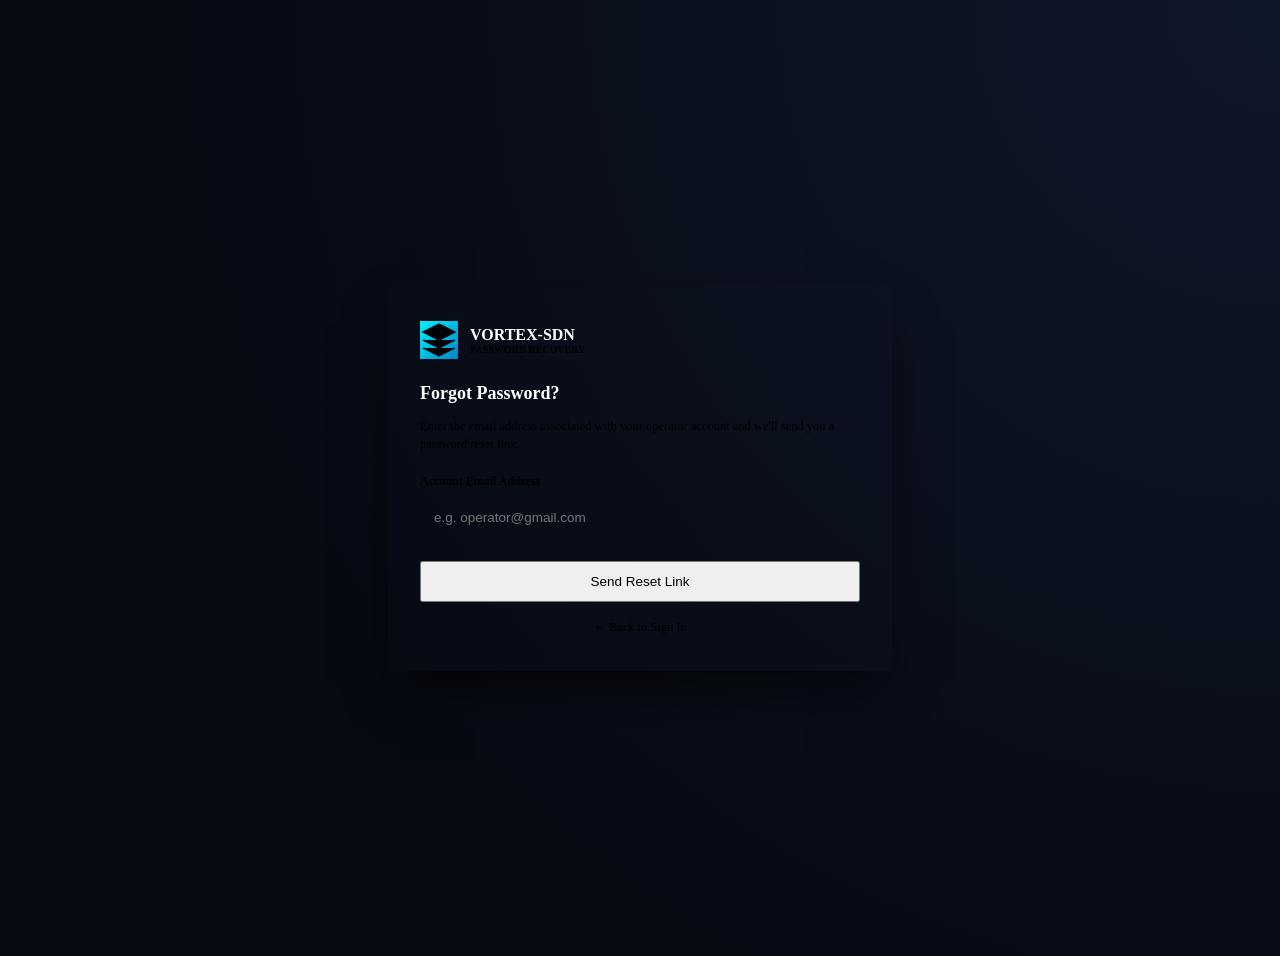
==== frontend/forgot-password.html @ 753022a5 "final project" ====
<!DOCTYPE html>
<html lang="en">
<head>
  <meta charset="UTF-8">
  <meta name="viewport" content="width=device-width, initial-scale=1.0">
  <title>VORTEX-SDN | Reset Password Request</title>
  <link rel="preconnect" href="https://fonts.googleapis.com">
  <link rel="preconnect" href="https://fonts.gstatic.com" crossorigin>
  <link href="https://fonts.googleapis.com/css2?family=Inter:wght@400;500;600;700;800&family=JetBrains+Mono:wght@500;700&display=swap" rel="stylesheet">
  <link rel="stylesheet" href="/css/variables.css">
  <link rel="stylesheet" href="/css/base.css">
  <style>
    body {
      display: flex;
      align-items: center;
      justify-content: center;
      min-height: 100vh;
      background: radial-gradient(circle at top right, #0f172a 0%, #070a13 70%);
      padding: 20px;
    }
    .auth-card {
      width: 100%;
      max-width: 440px;
      background: var(--bg-surface);
      border: 1px solid var(--border-medium);
      border-radius: var(--radius-lg);
      padding: 36px 32px;
      box-shadow: 0 25px 50px -12px rgba(0, 0, 0, 0.7);
    }
    .brand-logo-cluster {
      display: flex;
      align-items: center;
      gap: 12px;
      margin-bottom: 24px;
    }
    .brand-logo-icon {
      width: 38px;
      height: 38px;
      background: linear-gradient(135deg, #00f2fe 0%, #0284c7 100%);
      border-radius: var(--radius-md);
      display: flex;
      align-items: center;
      justify-content: center;
      color: #070a13;
    }
    .form-group {
      margin-bottom: 16px;
    }
    .form-label {
      display: block;
      font-size: 12px;
      font-weight: 600;
      color: var(--text-secondary);
      margin-bottom: 6px;
    }
    .form-input {
      width: 100%;
      background: var(--bg-card);
      border: 1px solid var(--border-medium);
      border-radius: var(--radius-md);
      padding: 10px 14px;
      min-height: 44px;
      color: var(--text-primary);
      font-size: 13.5px;
      outline: none;
      transition: border-color var(--transition-fast);
      box-sizing: border-box;
    }
    .form-input:focus {
      border-color: var(--accent-cyan);
    }
    @media (max-width: 480px) {
      body {
        padding: 10px;
      }
      .auth-card {
        padding: 24px 16px;
      }
      .btn {
        min-height: 44px;
      }
    }
    @media (max-width: 360px) {
      body {
        padding: 6px;
      }
      .auth-card {
        padding: 18px 12px;
      }
    }
    @media (max-height: 520px) and (orientation: landscape) {
      body {
        align-items: flex-start;
        padding: 10px;
        overflow-y: auto;
      }
      .auth-card {
        padding: 18px 20px;
        margin: auto;
      }
      .brand-logo-cluster {
        margin-bottom: 12px;
      }
      .form-group {
        margin-bottom: 10px;
      }
    }
  </style>
</head>
<body>

<div class="auth-card">
  <div class="brand-logo-cluster">
    <div class="brand-logo-icon">
      <svg class="icon icon-md" viewBox="0 0 24 24" style="stroke: #070a13;"><polygon points="12 2 2 7 12 12 22 7 12 2"/><polyline points="2 17 12 22 22 17"/><polyline points="2 12 12 17 22 12"/></svg>
    </div>
    <div>
      <div style="font-size: 16px; font-weight: 800; color: #ffffff;">VORTEX-SDN</div>
      <div style="font-size: 10px; color: var(--accent-cyan); font-weight: 700;">PASSWORD RECOVERY</div>
    </div>
  </div>

  <div id="forgot-form-container">
    <h1 style="font-size: 18px; font-weight: 700; color: #ffffff; margin-bottom: 6px;">Forgot Password?</h1>
    <p style="font-size: 12.5px; color: var(--text-muted); line-height: 1.5; margin-bottom: 20px;">
      Enter the email address associated with your operator account and we'll send you a password reset link.
    </p>

    <form id="forgot-password-form">
      <div class="form-group">
        <label class="form-label">Account Email Address</label>
        <input type="email" id="forgot-email" class="form-input" placeholder="e.g. operator@gmail.com" required autofocus>
      </div>

      <button type="submit" id="forgot-submit-btn" class="btn btn-primary" style="width: 100%; padding: 11px; font-size: 13.5px; margin-top: 6px;">
        Send Reset Link
      </button>

      <div style="text-align: center; margin-top: 18px; font-size: 12.5px;">
        <a href="/login" style="color: var(--accent-cyan); text-decoration: none;">&larr; Back to Sign In</a>
      </div>
    </form>
  </div>

  <div id="forgot-success-container" style="display: none; text-align: center;">
    <div style="width: 52px; height: 52px; border-radius: 50%; background: rgba(0, 242, 254, 0.15); color: var(--accent-cyan); display: flex; align-items: center; justify-content: center; margin: 0 auto 16px auto;">
      <svg class="icon icon-lg" viewBox="0 0 24 24"><path d="M4 4h16c1.1 0 2 .9 2 2v12c0 1.1-.9 2-2 2H4c-1.1 0-2-.9-2-2V6c0-1.1.9-2 2-2z"/><polyline points="22,6 12,13 2,6"/></svg>
    </div>
    <h2 style="font-size: 18px; color: #ffffff; margin-bottom: 8px;">Check Your Email</h2>
    <p style="font-size: 13px; color: var(--text-secondary); line-height: 1.6; margin-bottom: 20px;">
      Password reset instructions have been sent if an account exists for this email address. The link will expire in 30 minutes.
    </p>
    <a href="/login" class="btn btn-primary" style="display: inline-block; width: 100%; padding: 10px; font-size: 13px; text-decoration: none;">
      Return to Sign In
    </a>
  </div>
</div>

<div id="toast-container"></div>

<script src="/js/api.js"></script>
<script src="/js/utils.js"></script>
<script>
  let isSending = false;
  let forgotCountdown = null;
  document.getElementById("forgot-password-form").addEventListener("submit", async (e) => {
    e.preventDefault();
    if (isSending) return;
    const btn = document.getElementById("forgot-submit-btn");
    const email = document.getElementById("forgot-email").value.trim();

    if (!email) {
      Utils.showToast("Please enter your email address.", "danger");
      return;
    }

    isSending = true;
    btn.disabled = true;
    btn.style.pointerEvents = "none";
    btn.textContent = "Sending Instructions...";

    try {
      await API.post("/api/auth/forgot-password", { email: email });
      document.getElementById("forgot-form-container").style.display = "none";
      document.getElementById("forgot-success-container").style.display = "block";
    } catch (err) {
      const errData = err.data || {};
      const isRateLimit = err.status === 429 || errData.rate_limited === true;
      if (isRateLimit) {
        let retrySeconds = errData.retry_after_seconds || 60;
        const msg = `Too many requests. Please try again in ${retrySeconds} seconds.`;
        Utils.showToast(msg, "warning");

        if (forgotCountdown) clearInterval(forgotCountdown);
        const endTime = Date.now() + (retrySeconds * 1000) + 500;

        forgotCountdown = setInterval(() => {
          const remainingMs = endTime - Date.now();
          const sec = Math.ceil(remainingMs / 1000);
          if (sec <= 0) {
            clearInterval(forgotCountdown);
            forgotCountdown = null;
            btn.disabled = false;
            btn.style.pointerEvents = "auto";
            btn.textContent = "Send Reset Link";
            isSending = false;
          } else {
            btn.textContent = `Please wait ${sec}s...`;
          }
        }, 500);
      } else {
        Utils.showToast(err.message || "Failed to process request. Please try again.", "danger");
        btn.disabled = false;
        btn.style.pointerEvents = "auto";
        btn.textContent = "Send Reset Link";
        isSending = false;
      }
    }
  });
</script>
</body>
</html>
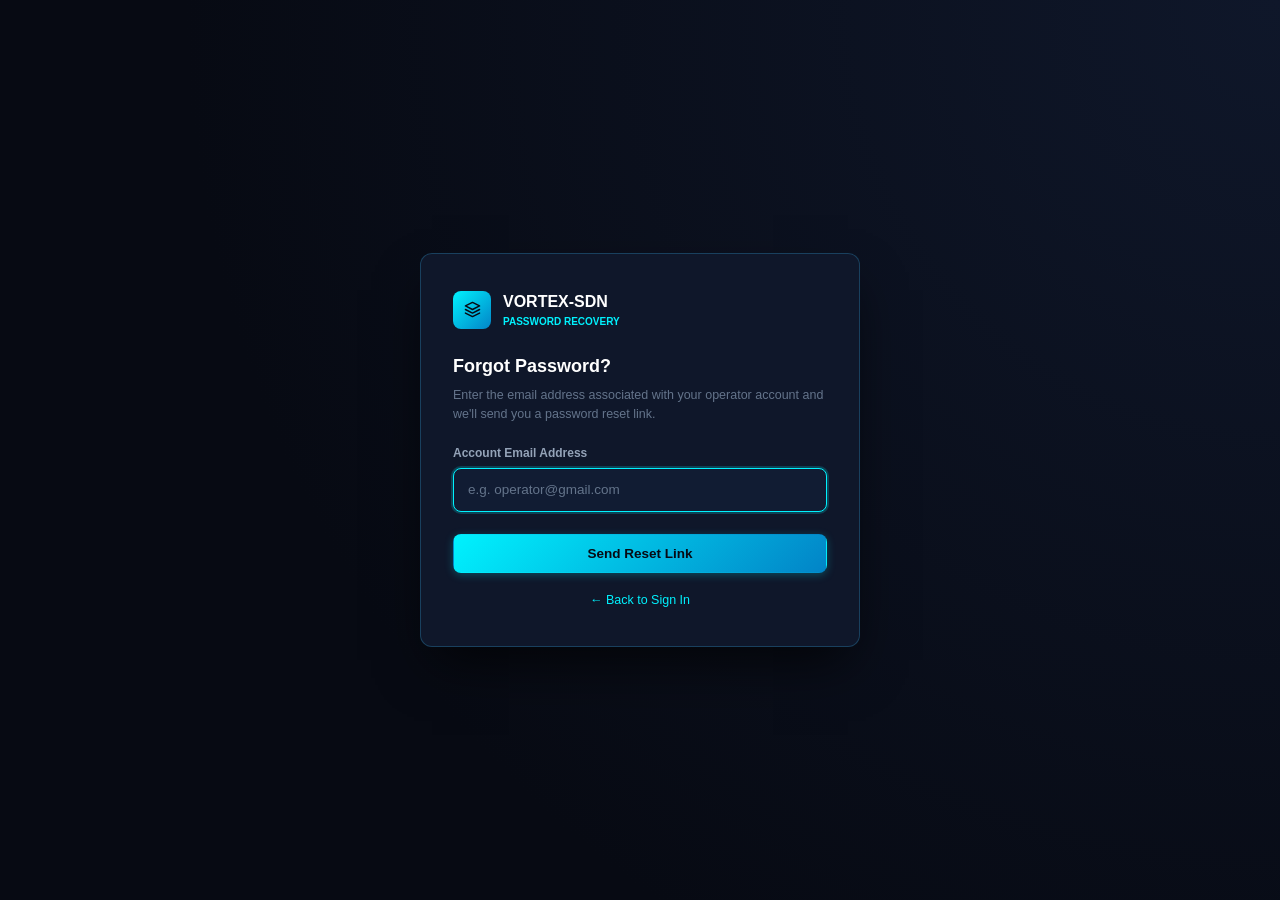
==== commit 6231a9e9: "Fix GitHub Pages asset paths and navigation" ====
--- a/frontend/forgot-password.html
+++ b/frontend/forgot-password.html
@@ -7,8 +7,8 @@
   <link rel="preconnect" href="https://fonts.googleapis.com">
   <link rel="preconnect" href="https://fonts.gstatic.com" crossorigin>
   <link href="https://fonts.googleapis.com/css2?family=Inter:wght@400;500;600;700;800&family=JetBrains+Mono:wght@500;700&display=swap" rel="stylesheet">
-  <link rel="stylesheet" href="/css/variables.css">
-  <link rel="stylesheet" href="/css/base.css">
+  <link rel="stylesheet" href="css/variables.css">
+  <link rel="stylesheet" href="css/base.css">
   <style>
     body {
       display: flex;
@@ -137,7 +137,7 @@
       </button>
 
       <div style="text-align: center; margin-top: 18px; font-size: 12.5px;">
-        <a href="/login" style="color: var(--accent-cyan); text-decoration: none;">&larr; Back to Sign In</a>
+        <a href="login.html" style="color: var(--accent-cyan); text-decoration: none;">&larr; Back to Sign In</a>
       </div>
     </form>
   </div>
@@ -150,7 +150,7 @@
     <p style="font-size: 13px; color: var(--text-secondary); line-height: 1.6; margin-bottom: 20px;">
       Password reset instructions have been sent if an account exists for this email address. The link will expire in 30 minutes.
     </p>
-    <a href="/login" class="btn btn-primary" style="display: inline-block; width: 100%; padding: 10px; font-size: 13px; text-decoration: none;">
+    <a href="login.html" class="btn btn-primary" style="display: inline-block; width: 100%; padding: 10px; font-size: 13px; text-decoration: none;">
       Return to Sign In
     </a>
   </div>
@@ -158,8 +158,8 @@
 
 <div id="toast-container"></div>
 
-<script src="/js/api.js"></script>
-<script src="/js/utils.js"></script>
+<script src="js/api.js"></script>
+<script src="js/utils.js"></script>
 <script>
   let isSending = false;
   let forgotCountdown = null;
--- a/frontend/css/variables.css
+++ b/frontend/css/variables.css
@@ -0,0 +1,265 @@
+/* ==========================================================================
+   VORTEX-SDN Enterprise Design Tokens & Multi-Theme Architecture
+   Cisco NOC / Datadog Network Monitoring Inspired Multi-Theme System
+   Flagship Dark NOC & True Enterprise Light Operations Theme
+   ========================================================================== */
+
+:root,
+[data-theme="dark"] {
+  /* ========================================================================
+     1. STANDARD CORE THEME DESIGN TOKENS (DARK THEME)
+     ======================================================================== */
+  --background: #060913;
+  --surface: #0f172a;
+  --surface-secondary: #0a0f1d;
+  --surface-elevated: #111c33;
+  --surface-hover: #162444;
+
+  --border: rgba(56, 189, 248, 0.16);
+  --border-strong: rgba(0, 242, 254, 0.45);
+
+  --text-primary: #f8fafc;
+  --text-secondary: #94a3b8;
+  --text-muted: #64748b;
+  --text-disabled: #475569;
+
+  --accent: #00f2fe;
+  --accent-hover: #38bdf8;
+  --accent-rgb: 0, 242, 254;
+
+  --success: #10b981;
+  --success-rgb: 16, 185, 129;
+  --warning: #f59e0b;
+  --warning-rgb: 245, 158, 11;
+  --danger: #ef4444;
+  --danger-rgb: 239, 68, 68;
+  --info: #0ea5e9;
+  --info-rgb: 14, 165, 233;
+
+  --input-background: #0a1122;
+  --input-border: rgba(56, 189, 248, 0.25);
+
+  --table-header: #0a0f1d;
+  --table-row: #0f172a;
+  --table-row-hover: #162444;
+  --table-row-alt: #0d1527;
+
+  --chart-grid: rgba(255, 255, 255, 0.06);
+  --tooltip-background: rgba(13, 20, 36, 0.96);
+  --tooltip-text: #f8fafc;
+  --shadow: 0 4px 16px -2px rgba(0, 0, 0, 0.65), 0 2px 4px -2px rgba(0, 0, 0, 0.45);
+
+  /* Gauge Specific */
+  --gauge-bg-track: #172033;
+
+  /* ========================================================================
+     2. BACKWARD-COMPATIBLE ALIASES FOR LEGACY PROPERTIES
+     ======================================================================== */
+  --bg-primary: var(--background);
+  --bg-secondary: var(--surface-secondary);
+  --bg-surface: var(--surface);
+  --bg-card: var(--surface-elevated);
+  --bg-card-hover: var(--surface-hover);
+  --bg-subtle: rgba(255, 255, 255, 0.035);
+  --bg-glass: rgba(17, 28, 51, 0.85);
+  --bg-input: var(--input-background);
+
+  --accent-cyan: var(--accent);
+  --accent-cyan-rgb: var(--accent-rgb);
+  --accent-azure: #38bdf8;
+  --accent-blue: #2563eb;
+  --accent-purple: #8b5cf6;
+  --accent-violet: #a855f7;
+
+  --status-success: var(--success);
+  --status-success-rgb: var(--success-rgb);
+  --status-warning: var(--warning);
+  --status-warning-rgb: var(--warning-rgb);
+  --status-danger: var(--danger);
+  --status-danger-rgb: var(--danger-rgb);
+  --status-info: var(--info);
+  --status-info-rgb: var(--info-rgb);
+
+  --border-subtle: var(--border);
+  --border-medium: rgba(56, 189, 248, 0.25);
+  --divider-color: rgba(255, 255, 255, 0.08);
+
+  /* Typography Stacks */
+  --font-sans: 'Inter', -apple-system, BlinkMacSystemFont, 'Segoe UI', Roboto, Helvetica, Arial, sans-serif;
+  --font-mono: 'JetBrains Mono', 'Fira Code', 'Roboto Mono', Menlo, Monaco, Consolas, monospace;
+
+  /* Layout Dimensions */
+  --sidebar-width: 260px;
+  --sidebar-collapsed-width: 72px;
+  --topbar-height: 60px;
+
+  /* Radii */
+  --radius-xs: 3px;
+  --radius-sm: 5px;
+  --radius-md: 8px;
+  --radius-lg: 12px;
+  --radius-xl: 16px;
+  --radius-full: 9999px;
+
+  /* Shadows */
+  --shadow-sm: 0 1px 3px 0 rgba(0, 0, 0, 0.4);
+  --shadow-md: var(--shadow);
+  --shadow-lg: 0 14px 28px -4px rgba(0, 0, 0, 0.75), 0 4px 10px -2px rgba(0, 0, 0, 0.55);
+  --shadow-cyan: 0 0 16px rgba(0, 242, 254, 0.22);
+  --shadow-blue: 0 0 20px rgba(37, 99, 235, 0.25);
+
+  /* Spacing Scale */
+  --space-xs: 4px;
+  --space-sm: 8px;
+  --space-md: 14px;
+  --space-lg: 20px;
+  --space-xl: 28px;
+
+  /* Transitions */
+  --transition-fast: 0.14s ease;
+  --transition-normal: 0.22s cubic-bezier(0.4, 0, 0.2, 1);
+  --transition-speed: 0.22s cubic-bezier(0.4, 0, 0.2, 1);
+
+  /* Z-Index Hierarchy */
+  --z-sidebar: 100;
+  --z-topbar: 90;
+  --z-popover: 150;
+  --z-modal: 200;
+  --z-toast: 300;
+}
+
+/* ==========================================================================
+   3. LIGHT NOC OPERATIONS ENTERPRISE THEME
+   High-contrast, crisp borders, true light backgrounds, zero washed-out text
+   ========================================================================== */
+[data-theme="light"] {
+  /* Core Theme Design Tokens (LIGHT THEME) */
+  --background: #f4f7fb;
+  --surface: #ffffff;
+  --surface-secondary: #f8fafc;
+  --surface-elevated: #ffffff;
+  --surface-hover: #f1f5f9;
+
+  --border: #d8e1ec;
+  --border-strong: #0284c7;
+
+  --text-primary: #0f172a;
+  --text-secondary: #334155;
+  --text-muted: #64748b;
+  --text-disabled: #94a3b8;
+
+  --accent: #0284c7;
+  --accent-hover: #0369a1;
+  --accent-rgb: 2, 132, 199;
+
+  --success: #16a34a;
+  --success-rgb: 22, 163, 74;
+  --warning: #d97706;
+  --warning-rgb: 217, 119, 6;
+  --danger: #dc2626;
+  --danger-rgb: 220, 38, 38;
+  --info: #0284c7;
+  --info-rgb: 2, 132, 199;
+
+  --input-background: #ffffff;
+  --input-border: #cbd5e1;
+
+  --table-header: #f1f5f9;
+  --table-row: #ffffff;
+  --table-row-hover: #eef6ff;
+  --table-row-alt: #f8fafc;
+
+  --chart-grid: #e2e8f0;
+  --tooltip-background: #ffffff;
+  --tooltip-text: #0f172a;
+  --shadow: 0 2px 8px rgba(15, 23, 42, 0.06), 0 1px 3px rgba(15, 23, 42, 0.04);
+
+  /* Gauge Background Track */
+  --gauge-bg-track: #e2e8f0;
+
+  /* Legacy Aliases in Light Mode */
+  --bg-primary: var(--background);
+  --bg-secondary: var(--surface-secondary);
+  --bg-surface: var(--surface);
+  --bg-card: var(--surface-elevated);
+  --bg-card-hover: var(--surface-hover);
+  --bg-subtle: #f8fafc;
+  --bg-glass: rgba(255, 255, 255, 0.98);
+  --bg-input: var(--input-background);
+
+  --accent-cyan: var(--accent);
+  --accent-cyan-rgb: var(--accent-rgb);
+  --accent-azure: #0369a1;
+  --accent-blue: #2563eb;
+  --accent-purple: #7c3aed;
+  --accent-violet: #9333ea;
+
+  --status-success: var(--success);
+  --status-success-rgb: var(--success-rgb);
+  --status-warning: var(--warning);
+  --status-warning-rgb: var(--warning-rgb);
+  --status-danger: var(--danger);
+  --status-danger-rgb: var(--danger-rgb);
+  --status-info: var(--info);
+  --status-info-rgb: var(--info-rgb);
+
+  --border-subtle: var(--border);
+  --border-medium: #cbd5e1;
+  --divider-color: #e2e8f0;
+
+  /* Shadows */
+  --shadow-sm: 0 1px 3px 0 rgba(15, 23, 42, 0.05), 0 1px 2px -1px rgba(15, 23, 42, 0.03);
+  --shadow-md: var(--shadow);
+  --shadow-lg: 0 10px 25px -4px rgba(15, 23, 42, 0.1), 0 4px 10px -2px rgba(15, 23, 42, 0.05);
+  --shadow-cyan: 0 0 10px rgba(2, 132, 199, 0.15);
+  --shadow-blue: 0 0 12px rgba(37, 99, 235, 0.12);
+}
+
+/* Accent Color Variations */
+[data-accent="blue"] {
+  --accent: #2563eb;
+  --accent-hover: #1d4ed8;
+  --accent-rgb: 37, 99, 235;
+  --accent-cyan: #2563eb;
+  --accent-azure: #3b82f6;
+  --border-strong: rgba(37, 99, 235, 0.5);
+  --shadow-cyan: 0 0 15px rgba(37, 99, 235, 0.25);
+}
+
+[data-accent="violet"] {
+  --accent: #8b5cf6;
+  --accent-hover: #7c3aed;
+  --accent-rgb: 139, 92, 246;
+  --accent-cyan: #8b5cf6;
+  --accent-azure: #a855f7;
+  --border-strong: rgba(139, 92, 246, 0.5);
+  --shadow-cyan: 0 0 15px rgba(139, 92, 246, 0.25);
+}
+
+/* Compact UI Density */
+[data-density="compact"] {
+  --space-xs: 2px;
+  --space-sm: 6px;
+  --space-md: 10px;
+  --space-lg: 14px;
+  --space-xl: 20px;
+}
+
+[data-density="compact"] .kpi-card {
+  padding: 10px 12px;
+  min-height: 74px;
+}
+
+[data-density="compact"] .vortex-table td,
+[data-density="compact"] .vortex-table th {
+  padding: 6px 10px;
+}
+
+/* Reduced Motion Mode */
+[data-reduce-motion="true"] *,
+[data-reduce-motion="true"] *::before,
+[data-reduce-motion="true"] *::after {
+  animation-duration: 0.001s !important;
+  animation-iteration-count: 1 !important;
+  transition-duration: 0.001s !important;
+}
--- a/frontend/css/base.css
+++ b/frontend/css/base.css
@@ -0,0 +1,742 @@
+/* ==========================================================================
+   VORTEX-SDN Base Resets & Global Utility Styles
+   Cisco NOC / Datadog Operations Engineering Standards
+   ========================================================================== */
+
+*,
+*::before,
+*::after {
+  box-sizing: border-box;
+  margin: 0;
+  padding: 0;
+}
+
+html,
+body {
+  width: 100%;
+  height: 100%;
+  overflow: hidden;
+  background-color: var(--bg-primary);
+  color: var(--text-primary);
+  font-family: var(--font-sans);
+  font-size: 13.5px;
+  line-height: 1.5;
+  -webkit-font-smoothing: antialiased;
+  -moz-osx-font-smoothing: grayscale;
+}
+
+/* Scrollbar Customization (Only for main content viewport & code blocks) */
+::-webkit-scrollbar {
+  width: 6px;
+  height: 6px;
+}
+
+::-webkit-scrollbar-track {
+  background: var(--bg-primary);
+}
+
+::-webkit-scrollbar-thumb {
+  background: var(--border-medium);
+  border-radius: var(--radius-full);
+}
+
+::-webkit-scrollbar-thumb:hover {
+  background: var(--text-muted);
+}
+
+/* SVG Icons Global Style */
+svg.icon {
+  display: inline-block;
+  width: 17px;
+  height: 17px;
+  stroke-width: 2;
+  stroke: currentColor;
+  fill: none;
+  stroke-linecap: round;
+  stroke-linejoin: round;
+  vertical-align: middle;
+  flex-shrink: 0;
+}
+
+svg.icon-sm {
+  width: 14px;
+  height: 14px;
+}
+
+svg.icon-lg {
+  width: 20px;
+  height: 20px;
+}
+
+/* Typography & Links */
+a {
+  color: var(--accent-cyan);
+  text-decoration: none;
+  transition: color var(--transition-fast);
+}
+
+a:hover {
+  color: var(--accent-azure);
+  text-decoration: underline;
+}
+
+.mono {
+  font-family: var(--font-mono);
+}
+
+/* Badge Styles */
+.badge {
+  display: inline-flex;
+  align-items: center;
+  gap: 5px;
+  padding: 2.5px 8px;
+  border-radius: var(--radius-full);
+  font-size: 10.5px;
+  font-weight: 700;
+  letter-spacing: 0.4px;
+  text-transform: uppercase;
+  white-space: nowrap;
+}
+
+.badge-live {
+  background: rgba(var(--status-success-rgb), 0.14);
+  color: var(--status-success);
+  border: 1px solid rgba(var(--status-success-rgb), 0.32);
+}
+
+.badge-demo {
+  background: rgba(var(--status-info-rgb), 0.14);
+  color: var(--status-info);
+  border: 1px solid rgba(var(--status-info-rgb), 0.32);
+}
+
+.badge-critical {
+  background: rgba(var(--status-danger-rgb), 0.14);
+  color: var(--status-danger);
+  border: 1px solid rgba(var(--status-danger-rgb), 0.32);
+}
+
+.badge-warning {
+  background: rgba(var(--status-warning-rgb), 0.14);
+  color: var(--status-warning);
+  border: 1px solid rgba(var(--status-warning-rgb), 0.32);
+}
+
+.badge-info {
+  background: rgba(var(--accent-cyan-rgb), 0.14);
+  color: var(--accent-cyan);
+  border: 1px solid rgba(var(--accent-cyan-rgb), 0.32);
+}
+
+.badge-stale {
+  background: rgba(100, 116, 139, 0.14);
+  color: var(--text-muted);
+  border: 1px solid rgba(100, 116, 139, 0.3);
+}
+
+[data-theme="light"] .badge-live {
+  background: #dcfce7;
+  color: #15803d;
+  border-color: #bbf7d0;
+}
+
+[data-theme="light"] .badge-demo {
+  background: #f3e8ff;
+  color: #7e22ce;
+  border-color: #e9d5ff;
+}
+
+[data-theme="light"] .badge-critical {
+  background: #fee2e2;
+  color: #b91c1c;
+  border-color: #fca5a5;
+}
+
+[data-theme="light"] .badge-warning {
+  background: #fef3c7;
+  color: #b45309;
+  border-color: #fde68a;
+}
+
+[data-theme="light"] .badge-info {
+  background: #e0f2fe;
+  color: #0369a1;
+  border-color: #bae6fd;
+}
+
+[data-theme="light"] .badge-stale {
+  background: #fef3c7;
+  color: #b45309;
+  border-color: #fde68a;
+}
+
+/* Buttons */
+.btn {
+  display: inline-flex;
+  align-items: center;
+  justify-content: center;
+  gap: 7px;
+  padding: 7px 14px;
+  border-radius: var(--radius-md);
+  font-size: 12.5px;
+  font-weight: 600;
+  cursor: pointer;
+  border: 1px solid transparent;
+  transition: all var(--transition-fast);
+  white-space: nowrap;
+  outline: none;
+  font-family: inherit;
+}
+
+.btn-primary {
+  background: linear-gradient(135deg, var(--accent-cyan) 0%, #0284c7 100%);
+  color: #070a13;
+  font-weight: 700;
+  box-shadow: 0 2px 8px rgba(0, 242, 254, 0.25);
+}
+
+[data-theme="light"] .btn-primary {
+  color: #ffffff;
+  background: linear-gradient(135deg, #0284c7 0%, #0369a1 100%);
+  box-shadow: 0 2px 8px rgba(2, 132, 199, 0.25);
+}
+
+.btn-primary:hover {
+  filter: brightness(1.1);
+  box-shadow: 0 4px 14px rgba(0, 242, 254, 0.4);
+}
+
+.btn-secondary {
+  background: var(--bg-card);
+  border: 1px solid var(--border-medium);
+  color: var(--text-secondary);
+}
+
+.btn-secondary:hover {
+  background: var(--bg-card-hover);
+  border-color: var(--accent-cyan);
+  color: var(--text-primary);
+}
+
+[data-theme="light"] .btn-secondary {
+  background: #ffffff;
+  border: 1px solid #d8e1ec;
+  color: #0f172a;
+  box-shadow: 0 1px 2px rgba(15, 23, 42, 0.04);
+}
+
+[data-theme="light"] .btn-secondary:hover {
+  background: #f1f5f9;
+  border-color: #0284c7;
+  color: #0284c7;
+}
+
+.btn-danger {
+  background: rgba(239, 68, 68, 0.18);
+  border: 1px solid var(--status-danger);
+  color: #f87171;
+}
+
+[data-theme="light"] .btn-danger {
+  color: #dc2626;
+  background: rgba(220, 38, 38, 0.1);
+}
+
+.btn-danger:hover {
+  background: var(--status-danger);
+  color: #ffffff;
+}
+
+.btn-success {
+  background: rgba(16, 185, 129, 0.18);
+  border: 1px solid var(--status-success);
+  color: #34d399;
+}
+
+[data-theme="light"] .btn-success {
+  background: #dcfce7;
+  border-color: #86efac;
+  color: #15803d;
+}
+
+.btn-success:hover {
+  background: var(--status-success);
+  color: #ffffff;
+}
+
+.btn-sm {
+  padding: 4px 10px;
+  font-size: 11.5px;
+  border-radius: var(--radius-sm);
+}
+
+.btn:disabled {
+  opacity: 0.6;
+  cursor: not-allowed;
+  pointer-events: none;
+  filter: grayscale(0.4);
+}
+
+/* Form Elements */
+.form-label {
+  display: block;
+  font-size: 11.5px;
+  font-weight: 600;
+  color: var(--text-secondary);
+  margin-bottom: 5px;
+}
+
+.form-input,
+.form-select {
+  width: 100%;
+  background: var(--bg-input);
+  border: 1px solid var(--border-medium);
+  border-radius: var(--radius-md);
+  padding: 8px 12px;
+  color: var(--text-primary);
+  font-size: 12.5px;
+  font-family: inherit;
+  outline: none;
+  transition: border-color var(--transition-fast), box-shadow var(--transition-fast), background-color var(--transition-fast);
+}
+
+.form-input::placeholder,
+.form-select::placeholder {
+  color: var(--text-muted);
+  opacity: 1;
+}
+
+.form-input:focus,
+.form-select:focus {
+  border-color: var(--accent-cyan);
+  box-shadow: 0 0 0 2px rgba(var(--accent-cyan-rgb), 0.2);
+}
+
+.form-input:disabled,
+.form-select:disabled {
+  background: var(--bg-subtle);
+  color: var(--text-disabled);
+  cursor: not-allowed;
+  border-color: var(--border-subtle);
+}
+
+[data-theme="light"] .form-label {
+  color: #334155;
+  font-weight: 600;
+}
+
+[data-theme="light"] .form-input,
+[data-theme="light"] .form-select {
+  background: #ffffff;
+  border-color: #cbd5e1;
+  color: #0f172a;
+}
+
+[data-theme="light"] .form-input::placeholder,
+[data-theme="light"] .form-select::placeholder {
+  color: #64748b;
+}
+
+[data-theme="light"] .form-input:focus,
+[data-theme="light"] .form-select:focus {
+  border-color: #0284c7;
+  box-shadow: 0 0 0 2px rgba(2, 132, 199, 0.2);
+}
+
+[data-theme="light"] .form-input:disabled,
+[data-theme="light"] .form-select:disabled {
+  background: #f1f5f9;
+  color: #94a3b8;
+  border-color: #e2e8f0;
+}
+
+
+/* Subtle animations */
+@keyframes pulseSubtle {
+
+  0%,
+  100% {
+    opacity: 1;
+  }
+
+  50% {
+    opacity: 0.45;
+  }
+}
+
+.pulse-glow {
+  animation: pulseSubtle 2.2s infinite ease-in-out;
+}
+
+/* ==========================================================================
+   Universal Top-Center Toast Notification & Custom Confirmation Overlay System
+   Strictly overlay-positioned; top-center; zero layout shift; zero document flow participation
+   ========================================================================== */
+
+#toast-container {
+  position: fixed !important;
+  top: 72px !important;
+  left: 50% !important;
+  right: auto !important;
+  bottom: auto !important;
+  transform: translateX(-50%) !important;
+  display: flex !important;
+  flex-direction: column !important;
+  align-items: center !important;
+  gap: 8px !important;
+  z-index: 99999 !important;
+  pointer-events: none !important;
+  width: min(520px, calc(100vw - 32px)) !important;
+  max-width: 520px !important;
+  margin: 0 !important;
+  padding: 0 !important;
+  border: none !important;
+  box-sizing: border-box !important;
+}
+
+.toast {
+  pointer-events: auto !important;
+  width: 100% !important;
+  min-width: 0 !important;
+  max-width: 520px !important;
+  background: var(--bg-surface, #0f172a);
+  border: 1px solid var(--border-medium, rgba(56, 189, 248, 0.25));
+  border-radius: var(--radius-md, 8px);
+  padding: 10px 16px;
+  display: flex;
+  align-items: center;
+  justify-content: space-between;
+  gap: 12px;
+  box-shadow: 0 10px 28px -4px rgba(0, 0, 0, 0.75), 0 0 14px rgba(0, 242, 254, 0.08);
+  backdrop-filter: blur(12px);
+  -webkit-backdrop-filter: blur(12px);
+  animation: toastTopEnter 0.22s cubic-bezier(0.16, 1, 0.3, 1) forwards;
+  transition: opacity 0.2s ease, transform 0.2s ease, max-height 0.22s ease, margin 0.2s ease, padding 0.2s ease;
+  overflow: hidden;
+  box-sizing: border-box;
+  color: var(--text-primary, #f8fafc);
+  font-family: var(--font-sans);
+  font-size: 13px;
+  line-height: 1.4;
+}
+
+.toast.toast-leaving {
+  opacity: 0 !important;
+  transform: translateY(-8px) scale(0.96) !important;
+  pointer-events: none !important;
+  max-height: 0 !important;
+  margin-top: -4px !important;
+  padding-top: 0 !important;
+  padding-bottom: 0 !important;
+}
+
+.toast-content-wrap {
+  display: flex;
+  align-items: center;
+  gap: 10px;
+  min-width: 0;
+  flex: 1;
+}
+
+.toast-content-wrap span {
+  overflow-wrap: anywhere;
+  word-break: break-word;
+  color: var(--text-primary, #f8fafc);
+  font-size: 13px;
+  font-weight: 500;
+}
+
+.toast-close-btn {
+  background: transparent;
+  border: none;
+  color: var(--text-muted, #64748b);
+  cursor: pointer;
+  padding: 4px;
+  border-radius: var(--radius-sm, 4px);
+  display: flex;
+  align-items: center;
+  justify-content: center;
+  flex-shrink: 0;
+  font-size: 14px;
+  line-height: 1;
+  transition: color 0.15s ease, background 0.15s ease;
+}
+
+.toast-close-btn:hover {
+  color: var(--text-primary, #ffffff);
+  background: rgba(255, 255, 255, 0.08);
+}
+
+/* Specific Notification Type Accent Bars & Icon Colors */
+.toast.success {
+  border-left: 4px solid var(--status-success, #10b981);
+}
+.toast.success svg {
+  color: var(--status-success, #10b981);
+}
+
+.toast.danger,
+.toast.error {
+  border-left: 4px solid var(--status-danger, #ef4444);
+}
+.toast.danger svg,
+.toast.error svg {
+  color: var(--status-danger, #ef4444);
+}
+
+.toast.warning {
+  border-left: 4px solid var(--status-warning, #f59e0b);
+}
+.toast.warning svg {
+  color: var(--status-warning, #f59e0b);
+}
+
+.toast.info {
+  border-left: 4px solid var(--accent-cyan, #00f2fe);
+}
+.toast.info svg {
+  color: var(--accent-cyan, #00f2fe);
+}
+
+@keyframes toastTopEnter {
+  from {
+    opacity: 0;
+    transform: translateY(-8px) scale(0.98);
+  }
+  to {
+    opacity: 1;
+    transform: translateY(0) scale(1);
+  }
+}
+
+/* ==========================================================================
+   VORTEX Unified Custom Confirmation & Prompt Modal System
+   Top-centered overlay; zero layout shift; dark NOC theme
+   ========================================================================== */
+
+.vortex-confirm-overlay {
+  position: fixed !important;
+  inset: 0 !important;
+  z-index: 100000 !important;
+  display: flex !important;
+  justify-content: center !important;
+  align-items: flex-start !important;
+  padding-top: 72px !important;
+  padding-left: 16px !important;
+  padding-right: 16px !important;
+  box-sizing: border-box !important;
+  pointer-events: auto !important;
+}
+
+.vortex-confirm-overlay.leaving {
+  opacity: 0 !important;
+  transition: opacity 0.18s ease !important;
+}
+
+.vortex-confirm-backdrop {
+  position: fixed !important;
+  inset: 0 !important;
+  background: rgba(3, 7, 18, 0.72) !important;
+  backdrop-filter: blur(5px) !important;
+  -webkit-backdrop-filter: blur(5px) !important;
+  z-index: -1 !important;
+  animation: confirmBackdropFadeIn 0.2s ease forwards !important;
+}
+
+@keyframes confirmBackdropFadeIn {
+  from { opacity: 0; }
+  to { opacity: 1; }
+}
+
+.vortex-confirm-dialog {
+  position: relative !important;
+  width: min(520px, calc(100vw - 32px)) !important;
+  max-width: 520px !important;
+  background: var(--bg-surface, #0f172a) !important;
+  border: 1px solid var(--border-medium, rgba(56, 189, 248, 0.3)) !important;
+  border-radius: var(--radius-lg, 12px) !important;
+  box-shadow: 0 20px 45px -10px rgba(0, 0, 0, 0.85), 0 0 24px rgba(0, 242, 254, 0.12) !important;
+  padding: 20px 22px !important;
+  box-sizing: border-box !important;
+  animation: confirmTopEnter 0.22s cubic-bezier(0.16, 1, 0.3, 1) forwards !important;
+  overflow: hidden !important;
+  color: var(--text-primary, #f8fafc) !important;
+  display: flex !important;
+  flex-direction: column !important;
+  gap: 14px !important;
+}
+
+.vortex-confirm-overlay.leaving .vortex-confirm-dialog {
+  transform: translateY(-8px) scale(0.98) !important;
+  transition: transform 0.18s ease !important;
+}
+
+@keyframes confirmTopEnter {
+  from {
+    opacity: 0;
+    transform: translateY(-10px) scale(0.98);
+  }
+  to {
+    opacity: 1;
+    transform: translateY(0) scale(1);
+  }
+}
+
+.vortex-confirm-dialog.type-danger {
+  border-top: 3px solid var(--status-danger, #ef4444) !important;
+}
+.vortex-confirm-dialog.type-warning {
+  border-top: 3px solid var(--status-warning, #f59e0b) !important;
+}
+.vortex-confirm-dialog.type-info {
+  border-top: 3px solid var(--accent-cyan, #00f2fe) !important;
+}
+.vortex-confirm-dialog.type-success {
+  border-top: 3px solid var(--status-success, #10b981) !important;
+}
+
+.vortex-confirm-header {
+  display: flex !important;
+  align-items: center !important;
+  justify-content: space-between !important;
+  gap: 12px !important;
+}
+
+.vortex-confirm-title-row {
+  display: flex !important;
+  align-items: center !important;
+  gap: 10px !important;
+}
+
+.vortex-confirm-icon {
+  display: flex !important;
+  align-items: center !important;
+  justify-content: center !important;
+  flex-shrink: 0 !important;
+}
+
+.vortex-confirm-icon svg {
+  width: 20px !important;
+  height: 20px !important;
+}
+
+.type-danger .vortex-confirm-icon svg {
+  color: var(--status-danger, #ef4444) !important;
+}
+.type-warning .vortex-confirm-icon svg {
+  color: var(--status-warning, #f59e0b) !important;
+}
+.type-info .vortex-confirm-icon svg {
+  color: var(--accent-cyan, #00f2fe) !important;
+}
+.type-success .vortex-confirm-icon svg {
+  color: var(--status-success, #10b981) !important;
+}
+
+.vortex-confirm-title {
+  margin: 0 !important;
+  font-size: 15px !important;
+  font-weight: 700 !important;
+  letter-spacing: 0.2px !important;
+  color: var(--text-primary, #ffffff) !important;
+}
+
+.vortex-confirm-close {
+  background: transparent !important;
+  border: none !important;
+  color: var(--text-muted, #64748b) !important;
+  cursor: pointer !important;
+  padding: 4px !important;
+  font-size: 18px !important;
+  line-height: 1 !important;
+  border-radius: var(--radius-sm, 4px) !important;
+  transition: color 0.15s ease, background 0.15s ease !important;
+}
+
+.vortex-confirm-close:hover {
+  color: var(--text-primary, #ffffff) !important;
+  background: rgba(255, 255, 255, 0.08) !important;
+}
+
+.vortex-confirm-body {
+  display: flex !important;
+  flex-direction: column !important;
+  gap: 12px !important;
+}
+
+.vortex-confirm-message {
+  margin: 0 !important;
+  font-size: 13.5px !important;
+  line-height: 1.5 !important;
+  color: var(--text-secondary, #94a3b8) !important;
+  overflow-wrap: anywhere !important;
+  word-break: break-word !important;
+}
+
+.vortex-confirm-input {
+  width: 100% !important;
+  box-sizing: border-box !important;
+  padding: 9px 12px !important;
+  background: rgba(15, 23, 42, 0.6) !important;
+  border: 1px solid var(--border-medium, rgba(56, 189, 248, 0.3)) !important;
+  border-radius: var(--radius-sm, 6px) !important;
+  color: var(--text-primary, #f8fafc) !important;
+  font-family: inherit !important;
+  font-size: 13px !important;
+  outline: none !important;
+  transition: border-color 0.15s ease, box-shadow 0.15s ease !important;
+}
+
+.vortex-confirm-input:focus {
+  border-color: var(--accent-cyan, #00f2fe) !important;
+  box-shadow: 0 0 0 2px rgba(0, 242, 254, 0.2) !important;
+}
+
+.vortex-confirm-footer {
+  display: flex !important;
+  align-items: center !important;
+  justify-content: flex-end !important;
+  gap: 10px !important;
+  margin-top: 4px !important;
+}
+
+.vortex-confirm-footer .btn {
+  font-size: 12.5px !important;
+  padding: 8px 16px !important;
+  font-weight: 600 !important;
+}
+
+/* Light Theme Toast & Modal Styles */
+[data-theme="light"] .toast {
+  background: #ffffff;
+  border-color: #d8e1ec;
+  box-shadow: 0 10px 25px -4px rgba(15, 23, 42, 0.12), 0 0 12px rgba(2, 132, 199, 0.08);
+  color: #0f172a;
+}
+[data-theme="light"] .toast-content-wrap span {
+  color: #0f172a;
+}
+[data-theme="light"] .toast-close-btn {
+  color: #64748b;
+}
+[data-theme="light"] .toast-close-btn:hover {
+  color: #0f172a;
+  background: #f1f5f9;
+}
+[data-theme="light"] .vortex-confirm-dialog {
+  background: #ffffff !important;
+  border-color: #cbd5e1 !important;
+  box-shadow: 0 20px 45px -10px rgba(15, 23, 42, 0.2), 0 0 20px rgba(2, 132, 199, 0.1) !important;
+  color: #0f172a !important;
+}
+[data-theme="light"] .vortex-confirm-title {
+  color: #0f172a !important;
+}
+[data-theme="light"] .vortex-confirm-message {
+  color: #475569 !important;
+}
+[data-theme="light"] .vortex-confirm-input {
+  background: #f8fafc !important;
+  border-color: #cbd5e1 !important;
+  color: #0f172a !important;
+}
